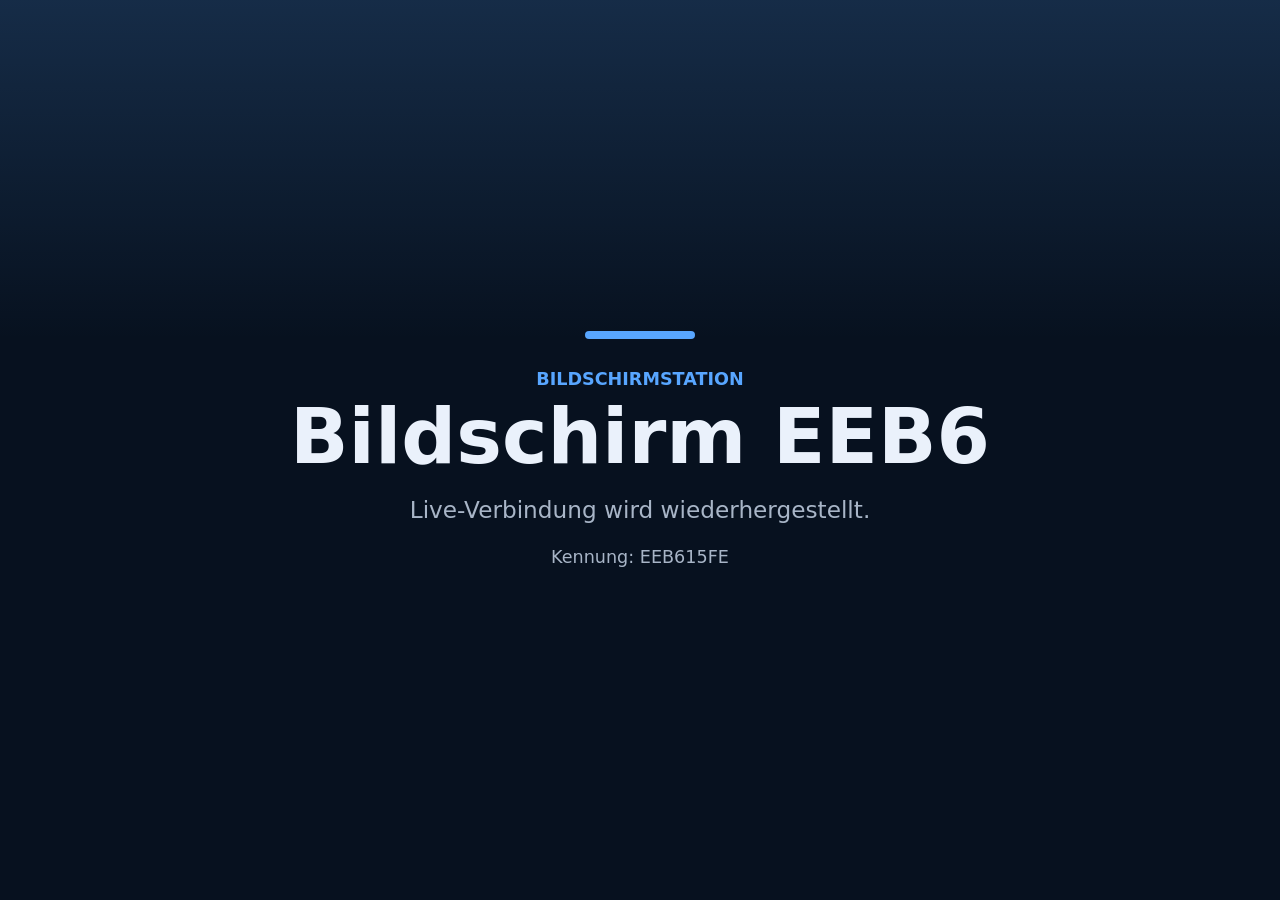
==== display.html @ da44c7d9 "Add controllable display stations" ====
<!doctype html>
<html lang="de">
  <head>
    <meta charset="utf-8" />
    <meta name="viewport" content="width=device-width, initial-scale=1" />
    <title>Bildschirmstation Gewichtheben</title>
    <link rel="icon" href="assets/app-icon.ico" />
    <link rel="stylesheet" href="display.css" />
    <script src="display.js" defer></script>
  </head>
  <body>
    <main id="waiting-panel" class="display-waiting">
      <p class="eyebrow">Bildschirmstation</p>
      <h1 id="display-name">Warten auf Zuweisung</h1>
      <p id="display-status">Diese Anzeige ist verbunden und wartet auf eine Ansicht.</p>
      <p id="display-address" class="muted"></p>
    </main>
    <iframe id="display-frame" class="display-frame hidden" title="Zugewiesene Wettkampfansicht"></iframe>
  </body>
</html>
---- display.css ----
:root {
  color-scheme: dark;
  --bg: #07111f;
  --surface: #0d1b2f;
  --ink: #eaf1fb;
  --muted: #a8b5c7;
  --accent: #58a6ff;
  --line: #2b3f59;
  font-family:
    Inter, ui-sans-serif, system-ui, -apple-system, BlinkMacSystemFont, "Segoe UI", sans-serif;
}

* {
  box-sizing: border-box;
}

html,
body {
  width: 100%;
  height: 100%;
  margin: 0;
  overflow: hidden;
  background: var(--bg);
  color: var(--ink);
}

.hidden {
  display: none !important;
}

.display-frame {
  width: 100vw;
  height: 100vh;
  border: 0;
  background: #fff;
}

.display-waiting {
  display: grid;
  place-content: center;
  min-height: 100vh;
  padding: 36px;
  text-align: center;
  background:
    linear-gradient(180deg, rgba(88, 166, 255, 0.18), transparent 340px),
    var(--bg);
}

.display-waiting::before {
  content: "";
  display: block;
  width: min(110px, 28vw);
  height: 8px;
  margin: 0 auto 28px;
  border-radius: 999px;
  background: var(--accent);
}

.eyebrow {
  margin: 0 0 8px;
  color: var(--accent);
  font-size: clamp(0.9rem, 1.4vw, 1.1rem);
  font-weight: 900;
  text-transform: uppercase;
}

h1 {
  margin: 0;
  font-size: clamp(2.4rem, 6vw, 5.6rem);
  line-height: 1;
}

p {
  max-width: 760px;
  margin: 18px auto 0;
  color: var(--muted);
  font-size: clamp(1rem, 2vw, 1.45rem);
  line-height: 1.4;
}

.muted {
  font-size: clamp(0.9rem, 1.5vw, 1.1rem);
}
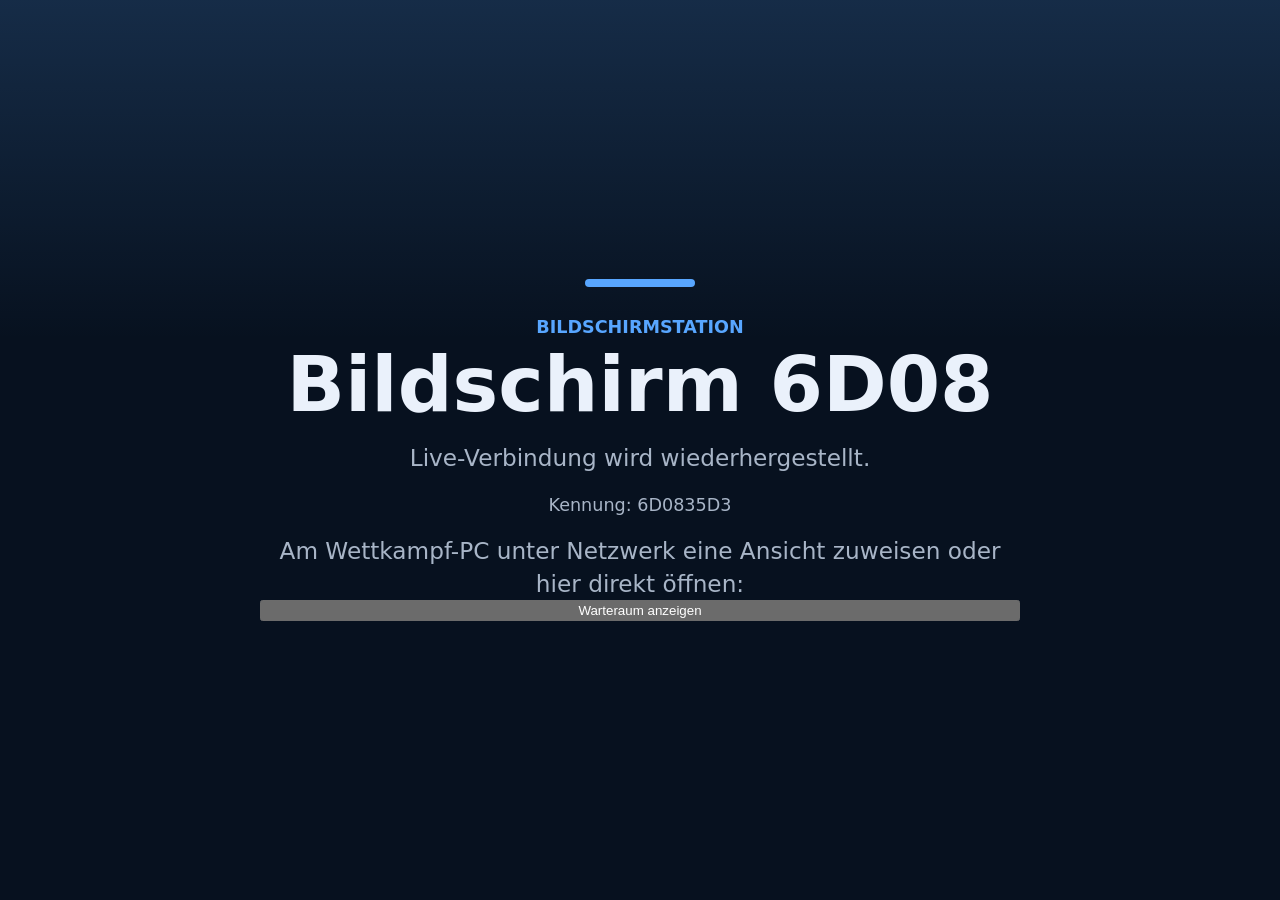
==== commit edf478ff: "Netzwerkansicht vereinheitlichen, Links kopierbar machen und Bildschirmstatus korrigieren" ====
--- a/display.html
+++ b/display.html
@@ -14,6 +14,8 @@
       <h1 id="display-name">Warten auf Zuweisung</h1>
       <p id="display-status">Diese Anzeige ist verbunden und wartet auf eine Ansicht.</p>
       <p id="display-address" class="muted"></p>
+      <p>Am Wettkampf-PC unter Netzwerk eine Ansicht zuweisen oder hier direkt öffnen:</p>
+      <button id="show-waiting-room" type="button">Warteraum anzeigen</button>
     </main>
     <iframe id="display-frame" class="display-frame hidden" title="Zugewiesene Wettkampfansicht"></iframe>
   </body>
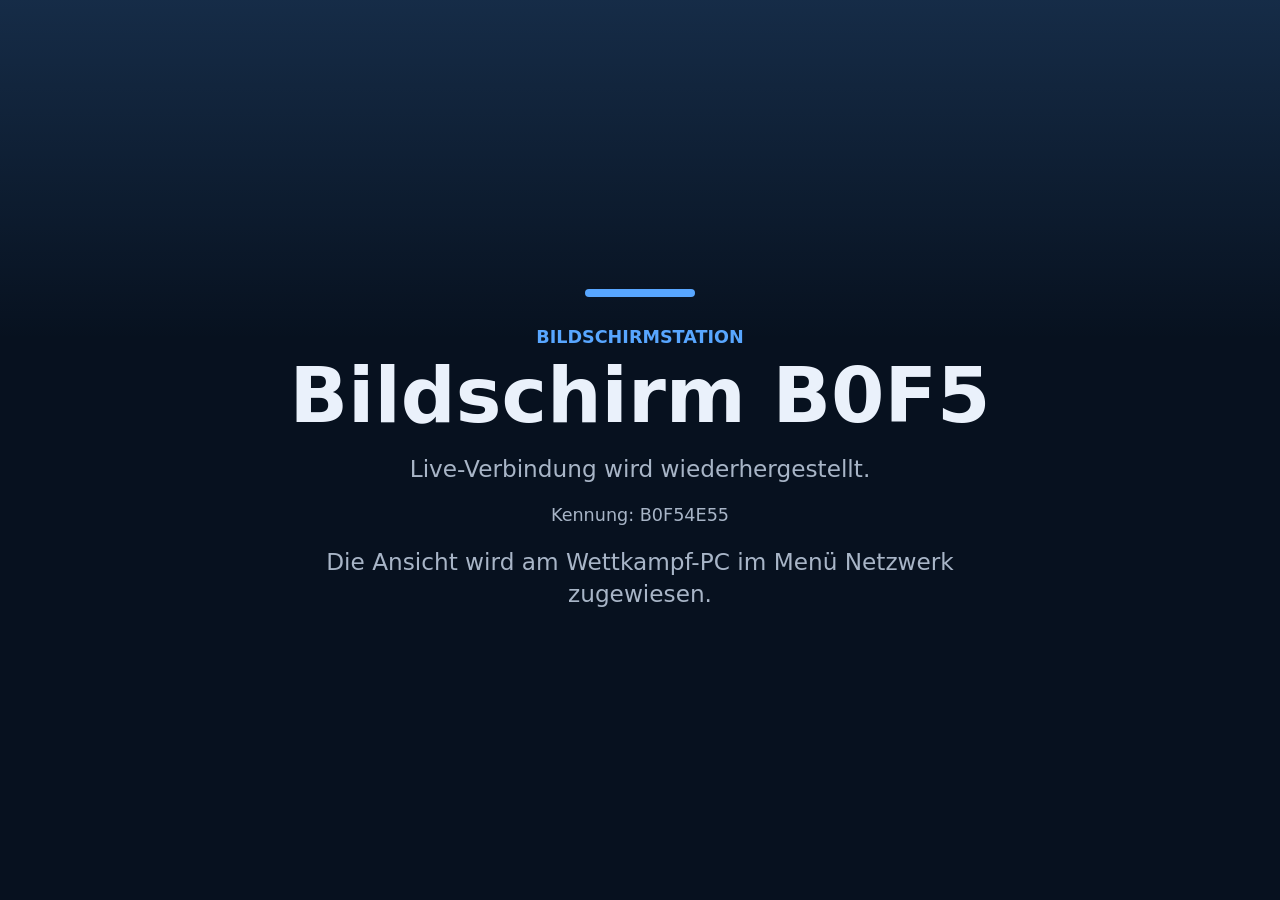
==== commit 153556ad: "Drei feste Netzwerkdisplays mit frei waehlbaren Ansichten ergaenzen" ====
--- a/display.html
+++ b/display.html
@@ -14,8 +14,7 @@
       <h1 id="display-name">Warten auf Zuweisung</h1>
       <p id="display-status">Diese Anzeige ist verbunden und wartet auf eine Ansicht.</p>
       <p id="display-address" class="muted"></p>
-      <p>Am Wettkampf-PC unter Netzwerk eine Ansicht zuweisen oder hier direkt öffnen:</p>
-      <button id="show-waiting-room" type="button">Warteraum anzeigen</button>
+      <p>Die Ansicht wird am Wettkampf-PC im Menü Netzwerk zugewiesen.</p>
     </main>
     <iframe id="display-frame" class="display-frame hidden" title="Zugewiesene Wettkampfansicht"></iframe>
   </body>
